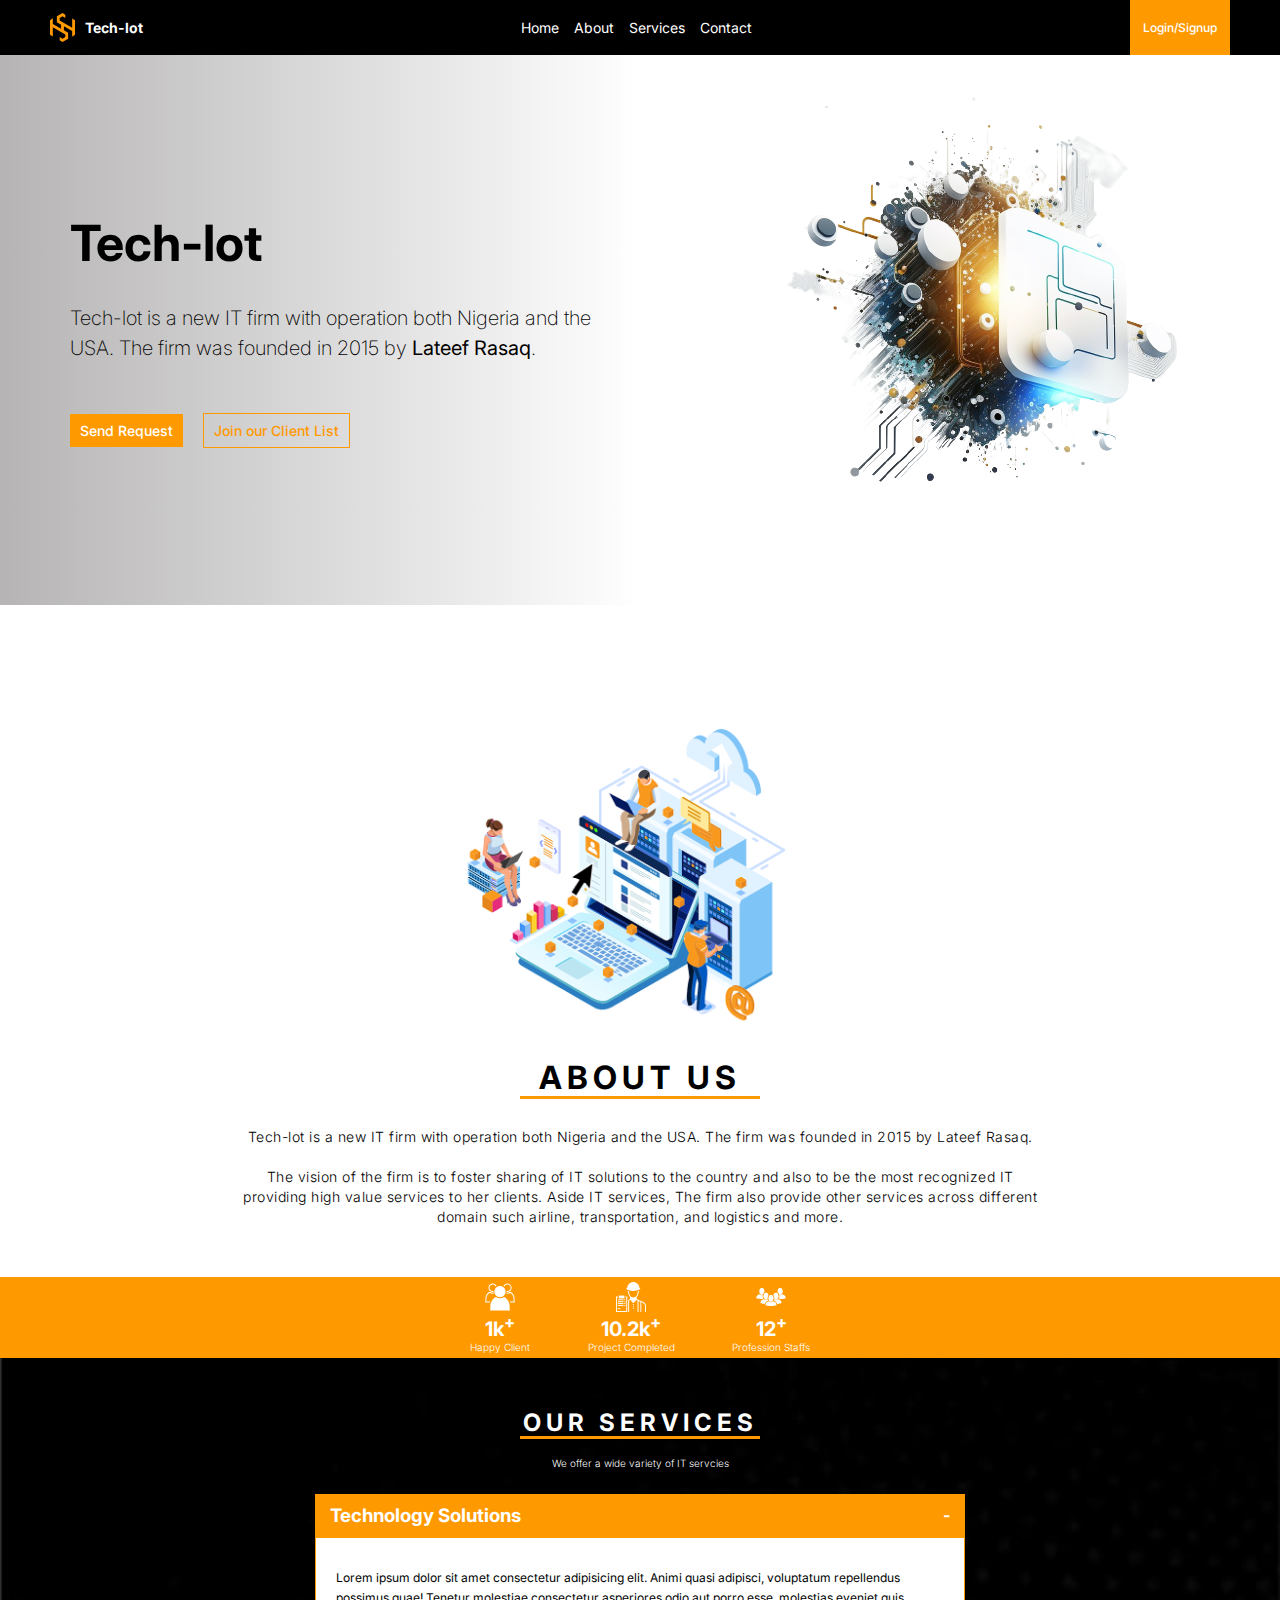
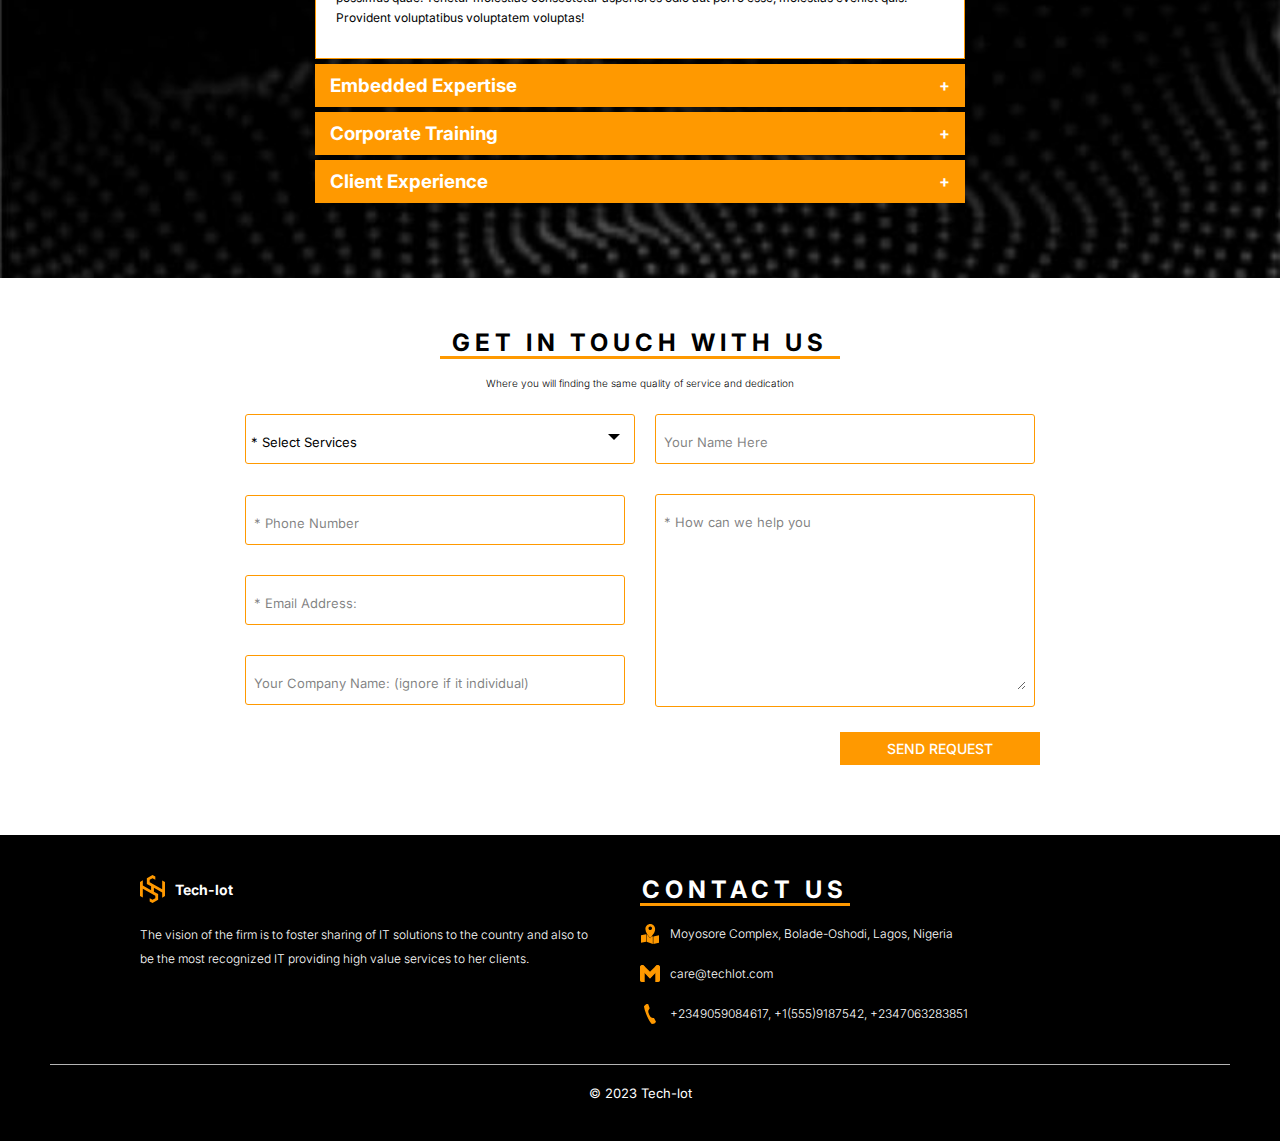
==== index.html @ 8b955a78 "completed the homepage" ====
<!DOCTYPE html>
<html lang="en">
  <head>
    <meta charset="UTF-8" />
    <link
      rel="icon"
      type="image/png"
      sizes="16x16"
      href="/images/favicon-16x16.png"
    />
    <meta http-equiv="X-UA-Compatible" content="IE=edge" />
    <meta name="viewport" content="width=device-width, initial-scale=1.0" />
    <title>Tech-lot</title>
    <link rel="stylesheet" href="/style/index.css" />

    <link rel="preconnect" href="https://fonts.googleapis.com" />

    <link rel="preconnect" href="https://fonts.gstatic.com" crossorigin />

    <link
      href="https://fonts.googleapis.com/css2?family=Inter:wght@100;200;300;400;500;600;700;800;900&display=swap"
      rel="stylesheet"
    />
  </head>
  <body>
    <header>
      <a href="#">
        <div class="logo">
          <img src="/images/plain-white-logo.svg" alt="logo" />
          <h3>Tech-lot</h3>
        </div>
      </a>

      <nav>
        <ul class="nav-link mb-tab-none">
          <a href="#">
            <li class="link active">Home</li>
          </a>
          <a href="#about">
            <li class="link">About</li>
          </a>
          <a href="#service">
            <li class="link">Services</li>
          </a>
          <a href="#contact">
            <li class="link">Contact</li>
          </a>
        </ul>
      </nav>

      <div class="top-btn">
        <button class="login">Login/Signup</button>
        <div class="mobile-menu-icon">
          <img class="icon-white" src="/images/menu-icon-1.svg" alt="icon" />
        </div>
      </div>

      <div class="mobile-menu">
        <ul class="nav-link-mobile">
          <a href="#">
            <li class="link-mobile active">Home</li>
          </a>
          <a href="#about">
            <li class="link-mobile">About</li>
          </a>
          <a href="#service">
            <li class="link-mobile">Services</li>
          </a>
          <a href="#contact">
            <li class="link-mobile">Contact</li>
          </a>
        </ul>
        <div class="buttons">
          <a><button>Login</button></a>
        </div>
      </div>
    </header>

    <div class="main">
      <img src="/images/IT-image.png" alt="logo" />
      <div class="actions">
        <h1>Tech-lot</h1>
        <p>
          Tech-lot is a new IT firm with operation both Nigeria and the USA. The
          firm was founded in 2015 by <b>Lateef Rasaq</b>.
        </p>

        <div class="action-btns">
          <a href="#contact">
            <button class="primary-button">Send Request</button>
          </a>
          <a href="/login">
            <button class="outline-button">Join our Client List</button>
          </a>
        </div>
      </div>
    </div>

    <div class="about" id="about">
      <img src="/images/IT-Solutions-HERO-HDR.png" alt="solutions" />
      <h1>About Us</h1>
      <p>
        Tech-lot is a new IT firm with operation both Nigeria and the USA. The
        firm was founded in 2015 by Lateef Rasaq.
        <br />
        <br />
        The vision of the firm is to foster sharing of IT solutions to the
        country and also to be the most recognized IT providing high value
        services to her clients. Aside IT services, The firm also provide other
        services across different domain such airline, transportation, and
        logistics and more.
      </p>
    </div>

    <div class="list-review">
      <div class="reviews">
        <div class="review">
          <img src="/images/staff.svg" alt="client icon" />
          <h1>1k<sup>+</sup></h1>
          <p>Happy Client</p>
        </div>
        <div class="review">
          <img src="/images/project.svg" alt="client icon" />
          <h1>10.2k<sup>+</sup></h1>
          <p>Project Completed</p>
        </div>
        <div class="review">
          <img src="/images/client.svg" alt="client icon" />
          <h1>12<sup>+</sup></h1>
          <p>Profession Staffs</p>
        </div>
      </div>
    </div>

    <div class="services">
      <h2>Our Services</h2>

      <p>We offer a wide variety of IT servcies</p>

      <div class="service">
        <ul class="service-list">
          <li class="show">
            <div class="service-heading">
              <h3>Technology Solutions</h3>
              <div class="show-service">
                <b class="show-icon">+</b><b class="hide-icon">-</b>
              </div>
            </div>
            <div class="service-details">
              Lorem ipsum dolor sit amet consectetur adipisicing elit. Animi
              quasi adipisci, voluptatum repellendus possimus quae! Tenetur
              molestiae consectetur asperiores odio aut porro esse, molestias
              eveniet quis. Provident voluptatibus voluptatem voluptas!
            </div>
          </li>
          <li>
            <div class="service-heading">
              <h3>Embedded Expertise</h3>
              <div class="show-service">
                <b class="show-icon">+</b><b class="hide-icon">-</b>
              </div>
            </div>
            <div class="service-details">
              Lorem ipsum dolor sit amet consectetur adipisicing elit. Animi
              quasi adipisci, voluptatum repellendus possimus quae! Tenetur
              molestiae consectetur asperiores odio aut porro esse, molestias
              eveniet quis. Provident voluptatibus voluptatem voluptas!
            </div>
          </li>
          <li>
            <div class="service-heading">
              <h3>Corporate Training</h3>
              <div class="show-service">
                <b class="show-icon">+</b><b class="hide-icon">-</b>
              </div>
            </div>
            <div class="service-details">
              Lorem ipsum dolor sit amet consectetur adipisicing elit. Animi
              quasi adipisci, voluptatum repellendus possimus quae! Tenetur
              molestiae consectetur asperiores odio aut porro esse, molestias
              eveniet quis. Provident voluptatibus voluptatem voluptas!
            </div>
          </li>
          <li>
            <div class="service-heading">
              <h3>Client Experience</h3>
              <div class="show-service">
                <b class="show-icon">+</b><b class="hide-icon">-</b>
              </div>
            </div>
            <div class="service-details">
              Lorem ipsum dolor sit amet consectetur adipisicing elit. Animi
              quasi adipisci, voluptatum repellendus possimus quae! Tenetur
              molestiae consectetur asperiores odio aut porro esse, molestias
              eveniet quis. Provident voluptatibus voluptatem voluptas!
            </div>
          </li>
        </ul>
      </div>
    </div>

    <div class="contact" id="contact">
      <h2>get in touch with us</h2>

      <p>Where you will finding the same quality of service and dedication</p>

      <form action="https://formspree.io/f/xoqzqlrl" method="post">
        <div class="custom-select">
          <select name="services">
            <option value="">* Select Services</option>
            <option value="Technology Soloutions">Technology Solutions</option>
            <option value="Embedded Expertise">Embedded Expertise</option>
            <option value="Corporate Training">Corporate Training</option>
            <option value="Client Experience">Client Experience</option>
            <option value="">ATM Service</option>
          </select>
        </div>

        <div class="float-container">
          <input
            type="text"
            name="name"
            required
            id="name"
            placeholder="Your Name Here"
          />
        </div>

        <div class="in-form">
          <div class="float-container">
            <input
              type="number"
              name="Phone Number"
              id="phone"
              required
              placeholder="* Phone Number"
            />
          </div>

          <div class="float-container">
            <input
              type="email"
              name="Email"
              id="email"
              placeholder="* Email Address:"
              required
            />
          </div>

          <div class="float-container">
            <input
              type="text"
              name="company"
              placeholder="Your Company Name: (ignore if it individual)"
              required
            />
          </div>
        </div>

        <div class="float-container">
          <textarea
            name="Message"
            placeholder="* How can we help you"
            cols="40"
            rows="11"
          ></textarea>
        </div>
        <div></div>

        <div class="submit">
          <button type="submit">SEND REQUEST</button>
        </div>
      </form>
    </div>

    <footer>
      <div class="company-foot">
        <div class="company-profile">
          <a href="#">
            <div class="logo">
              <img src="/images/plain-white-logo.svg" alt="logo" />
              <h3>Tech-lot</h3>
            </div>
          </a>

          <p>
            The vision of the firm is to foster sharing of IT solutions to the
            country and also to be the most recognized IT providing high value
            services to her clients.
          </p>
        </div>

        <div class="company-details">
          <h2>contact us</h2>
          <div class="add-container">
            <img src="/images/map-icon.svg" alt="map-icon" />
            <p>Moyosore Complex, Bolade-Oshodi, Lagos, Nigeria</p>
          </div>
          <div class="add-container">
            <img src="/images/gmail-icon.svg" alt="mail-icon" />
            <p>care@techlot.com</p>
          </div>
          <div class="add-container">
            <img src="/images/phone-icon.svg" alt="phone-icon" />
            <p>+2349059084617, +1(555)9187542, +2347063283851</p>
          </div>
        </div>
      </div>

      <div class="foot">© 2023 Tech-lot</div>
    </footer>

    <script src="/index.js"></script>
    <script src="/select-form.js"></script>
  </body>
</html>
---- style/index.css ----
* {
  margin: 0;
  padding: 0;
  box-sizing: border-box;
  font-family: "Inter";
}

html {
  scroll-behavior: smooth;
}

body {
  width: 100%;
  overflow-x: hidden;
}

a {
  text-decoration: none;
  color: inherit;
  cursor: pointer;
}

header img,
.logo img {
  width: 25px;
  padding: 0;
}

header {
  background-color: #000;
  color: white;
  z-index: 12922303223;
  position: sticky;
  align-items: center;
  justify-content: space-between;
  gap: 30px;
  top: 0;
  left: 0;
  right: 0;
  width: 100%;
  padding: 0 50px;
  display: flex;
}

.logo {
  display: flex;
  align-items: center;
  gap: 10px;
}

.logo h3 {
  font-size: 14px;
}

.top-btn,
.nav-link {
  gap: 15px;
  display: flex;
  align-items: center;
  justify-content: center;
}

.nav-link {
  list-style-type: none;
}

.link {
  font-size: 14px;
  transition: color 1s;
}

.link:hover {
  color: rgb(255, 153, 0);
}

.mobile-menu-icon {
  display: none;
}

.mobile-menu-icon,
.top-btn button {
  padding: 20px 13px;
  font-size: 12px;
  cursor: pointer;
  font-weight: 500;
  color: #fff;
  border: none;
  cursor: pointer;
  background-color: rgb(255, 153, 0);
}

.mobile-menu {
  position: absolute;
  display: none;
  top: 68px;
  transform: translateX(100%);
  overflow: hidden;
  height: calc(100vh - 68px);
  right: 0;
  background-color: rgba(0, 0, 0);
  padding: 15px 0;
  transition: transform 2s;
}

.mobile-menu.active {
  transform: translateX(0);
}

.mobile-menu.hidd {
  display: block;
}

.link-mobile:not(:last-child) {
  border-bottom: 2px solid rgba(255, 255, 255, 0.644);
}

.link-mobile {
  list-style-type: none;
  padding: 8px 15px;
  width: 200px;
  color: #fff;
  cursor: pointer;
  font-weight: 300;
  margin-bottom: 3px;
  transition: background-color 1s;
}

.link-mobile:hover {
  background-color: rgba(255, 255, 255, 0.493);
}

.mobile-menu button {
  margin-top: 150px;
}

button {
  background-color: rgb(255, 153, 0);
  border: none;
  padding: 8px 10px;
  width: 100%;
  color: #fff;
  font-size: 14px;
  cursor: pointer;
  font-weight: 500;
}

@media (max-width: 750px) {
  header {
    padding: 0 20px;
  }

  nav,
  .top-btn > button.login {
    display: none;
  }

  .mobile-menu-icon {
    display: block;
  }
}

/* ends pf header */

.main {
  background-image: linear-gradient(
    90deg,
    rgb(182, 180, 180),
    rgb(255, 255, 255),
    rgb(255, 255, 255)
  );
  padding: 0 50px 50px;
  display: flex;
  flex-direction: row-reverse;
  align-items: center;
  justify-content: space-between;
}

.actions {
  padding-top: 50px;
  padding-left: 20px;
  max-width: 550px;
  width: 100%;
}

.main img {
  width: 500px;
}

.actions h1 {
  font-size: 50px;
  padding-bottom: 30px;
}

.actions p {
  font-weight: 200;
  line-height: 30px;
  font-size: 20px;
  padding-bottom: 50px;
}

.main button {
  width: auto;
}

.action-btns {
  width: 100%;
  display: flex;
  align-items: center;
  gap: 20px;
}

.outline-button {
  background-color: transparent;
  border: 1px solid rgb(255, 153, 0);
  color: rgb(255, 153, 0);
}

.outline-button:hover {
  background-color: rgb(255, 153, 0);
  color: #fff;
}

@media (max-width: 900px) {
  .main img {
    max-width: 450px;
    width: 100%;
  }
}

@media (max-width: 700px) {
  .main {
    flex-direction: column;
    padding: 0 20px 30px;
  }

  .actions {
    padding-top: 50px;
    max-width: 550px;
    width: 100%;
  }
}

/* about section */
.about {
  display: flex;
  align-items: center;
  justify-content: center;
  flex-direction: column;
  text-align: center;
  padding: 120px 50px 50px;
}

.about img {
  max-width: 400px;
  width: 100%;
  padding-bottom: 30px;
}

.about h1,
.services h2,
.contact h2,
.company-details h2 {
  letter-spacing: 5px;
  text-transform: uppercase;
  position: relative;
  text-align: center;
  width: 240px;
  margin: 0 auto;
}

.about h1::after,
.services h2::after,
.contact h2::after,
.company-details h2::after {
  width: 100%;
  height: 3px;
  background-color: rgb(255, 153, 0);
  content: "";
  position: absolute;
  left: 0;
  bottom: -2px;
}

.about p {
  max-width: 800px;
  width: 100%;
  font-size: 14px;
  font-weight: 300;
  line-height: 20px;
  padding-top: 30px;
  letter-spacing: 0.5px;
}

.list-review {
  background-color: rgb(255, 153, 0);
  display: grid;
  place-items: center;
}

.reviews {
  padding: 5px 20px;
  display: flex;
  max-width: 380px;
  width: 100%;
  align-items: center;
  justify-content: space-between;
}

.review {
  max-width: 300px;
  display: flex;
  align-items: center;
  justify-content: center;
  flex-direction: column;
  color: #fff;
}

.review img {
  width: 30px;
  height: 30px;
  object-fit: contain;
  object-position: center;
}

.review h1 {
  font-size: 20px;
}

.review p,
.services p,
.contact p {
  font-weight: 300;
  font-size: 10px;
  text-align: center;
}

/* services */

.services,
.contact {
  width: 100%;
  content: "";
  background-image: url("/images/wave.jpg");
  background-size: cover;
  background-repeat: no-repeat;
  background-position: center;
  color: #fff;
  padding: 50px 20px;
}

.service {
  padding: 25px 0;
  display: grid;
  place-items: center;
}

.service-list {
  list-style-type: none;
  display: flex;
  flex-direction: column;
  max-width: 650px;
  width: 100%;
}

.service-list li:not(:last-child) {
  margin-bottom: 5px;
}

.service-heading {
  padding: 10px 15px;
  background-color: rgb(255, 153, 0);
  color: #ffffff;
  display: flex;
  width: 100%;
  align-items: center;
  cursor: pointer;
  justify-content: space-between;
}

.services p,
.contact p {
  margin-top: 20px;
}

.service-details {
  background-color: #ffffff;
  color: #000000;
  display: none;
  padding: 30px 20px;
  font-size: 12px;
  text-align: left;
  line-height: 20px;
  border: 1px solid rgb(255, 153, 0);
}

.hide-icon {
  display: none;
}

.show .hide-icon,
.show .service-details {
  display: block;
}

.show .show-icon {
  display: none;
}

/* contact */

.contact {
  background-image: none;
  color: #000000;
}

.contact h2 {
  max-width: 400px;
  width: 100%;
}

.contact form {
  max-width: 800px;
  width: 100%;
  margin: 20px auto;
  display: grid;
  color: #000;
  align-items: center;
  gap: 20px;
  grid-template-columns: 1fr 1fr;
}

select {
  border: none;
  background: #000;
  padding: 19px 0 13px;
  font-size: 13px;
  border-radius: 3px;
}

input {
  color: #000;
}

.float-container {
  padding: 0 8px;
  font-size: 13px;
  margin: 5px;
  border-radius: 3px;
  position: relative;
  border: 1px solid rgb(255, 153, 0);
}

.float-container input,
.float-container textarea,
.select-items div,
.select-selected {
  border: none;
  font-size: 13px;
  margin: 19px 0 13px;
  width: 100%;
  font-family: inherit;
  outline: 0;
  background: none;
  color: #000;
}

.in-form {
  display: flex;
  flex-direction: column;
  gap: 20px;
}

.float-container input::placeholder,
.float-container textarea::placeholder,
select::placeholder {
  color: rgb(0, 0, 0, 0.5);
}

.float-container.active label {
  transform: translate(0, 4px) scale(0.75);
}

/* floating label in input end */

/* select */

.custom-select {
  position: relative;
}

.custom-select select {
  display: none; /*hide original SELECT element: */
}

.select-selected {
  background-image: rgb(255, 153, 0);
}

/* Style the arrow inside the select element: */
.select-selected:after {
  position: absolute;
  content: "";
  top: 25px;
  right: 10px;
  width: 0;
  height: 0;
  border: 6px solid transparent;
  border-color: #000 transparent transparent transparent;
}

/* Point the arrow upwards when the select box is open (active): */
.select-selected.select-arrow-active:after {
  border-color: transparent transparent rgb(255, 153, 0) transparent;
  top: 18px;
}

/* style the items (options), including the selected item: */
.select-items div,
.select-selected {
  color: #000;
  padding: 19px 5px 13px;
  margin: 5px;
  border-radius: 3px;
  border: 1px solid transparent;
  border-color: rgb(255, 153, 0);
  cursor: pointer;
}

/* Style items (options): */
.select-items {
  position: absolute;
  background-color: rgb(255, 153, 0);
  top: 100%;
  left: 0;
  right: 0;
  z-index: 99;
}

/* Hide the items when the select box is closed: */
.select-hide {
  display: none;
}

.select-items div:hover,
.same-as-selected {
  background-color: rgba(0, 0, 0, 0.1);
}

.submit {
  display: flex;
  justify-content: end;
}

.submit button {
  width: 200px;
}

@media (max-width: 650px) {
  .contact form {
    grid-template-columns: 1fr;
  }

  .submit button {
    width: 100%;
  }
}

/* footer */
footer {
  background-color: #000;
  color: #fff;
  padding: 40px 50px;
  display: flex;
  align-items: center;
  justify-content: center;
  flex-direction: column;
  gap: 40px;
}

.company-foot {
  display: flex;
  align-items: flex-start;
  justify-content: center;
  flex-wrap: wrap;
  width: 100%;
  gap: 50px;
}

.company-profile {
  max-width: 450px;
  width: 100%;
}

.company-profile p {
  font-size: 12px;
  font-weight: 300;
  line-height: 24px;
  padding: 20px 0;
}

.company-details {
  max-width: 500px;
  width: 100%;
  display: flex;
  gap: 20px;
  align-items: flex-start;
  flex-direction: column;
}

.company-details h2 {
  margin: 0;
  width: 210px;
}

.add-container {
  width: 100%;
  display: flex;
  align-items: center;
  justify-content: flex-start;
  gap: 5px;
}

.add-container img {
  width: 20px;
  height: 20px;
  object-position: center;
  object-fit: contain;
}

.add-container p {
  padding: 0 5px;
  font-size: 12px;
  font-weight: 300;
}

.foot {
  padding: 20px 0 0;
  width: 100%;
  text-align: center;
  border-top: 1px solid rgb(180, 180, 180);
  font-size: small;
}
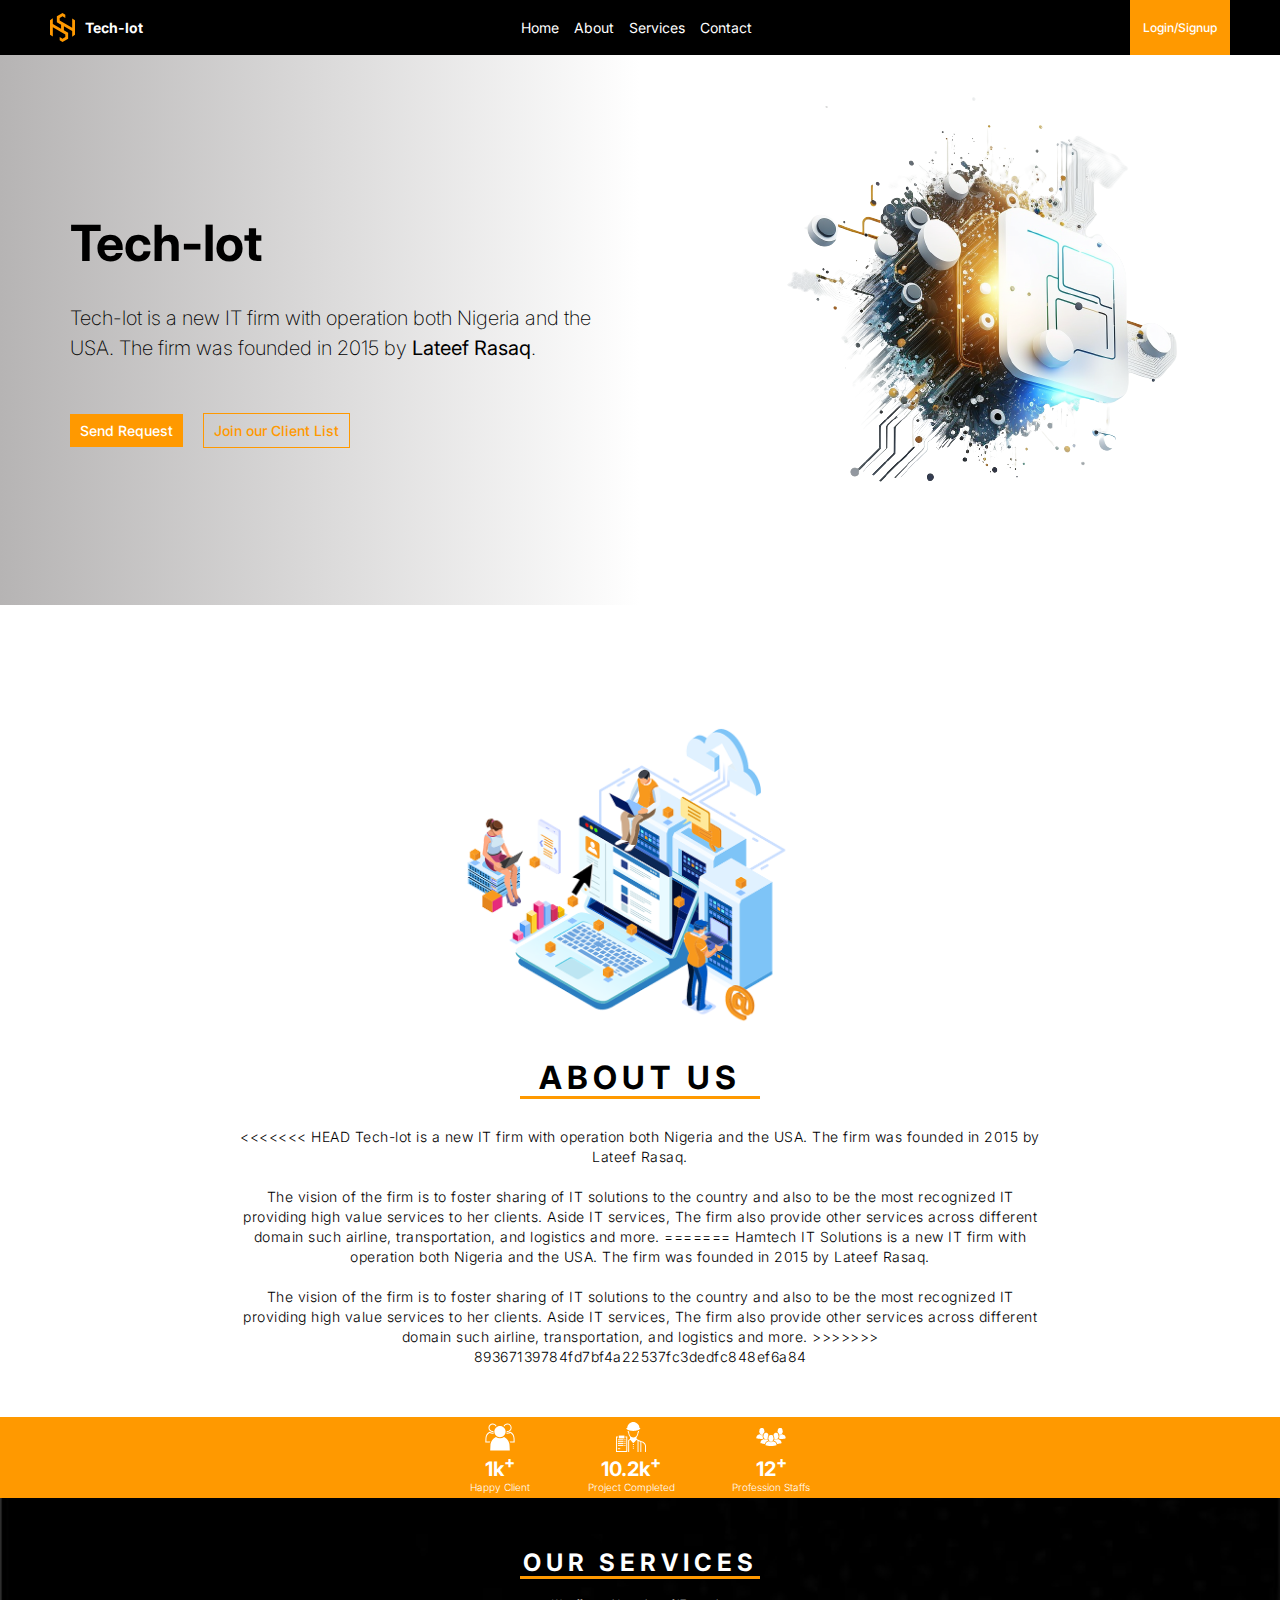
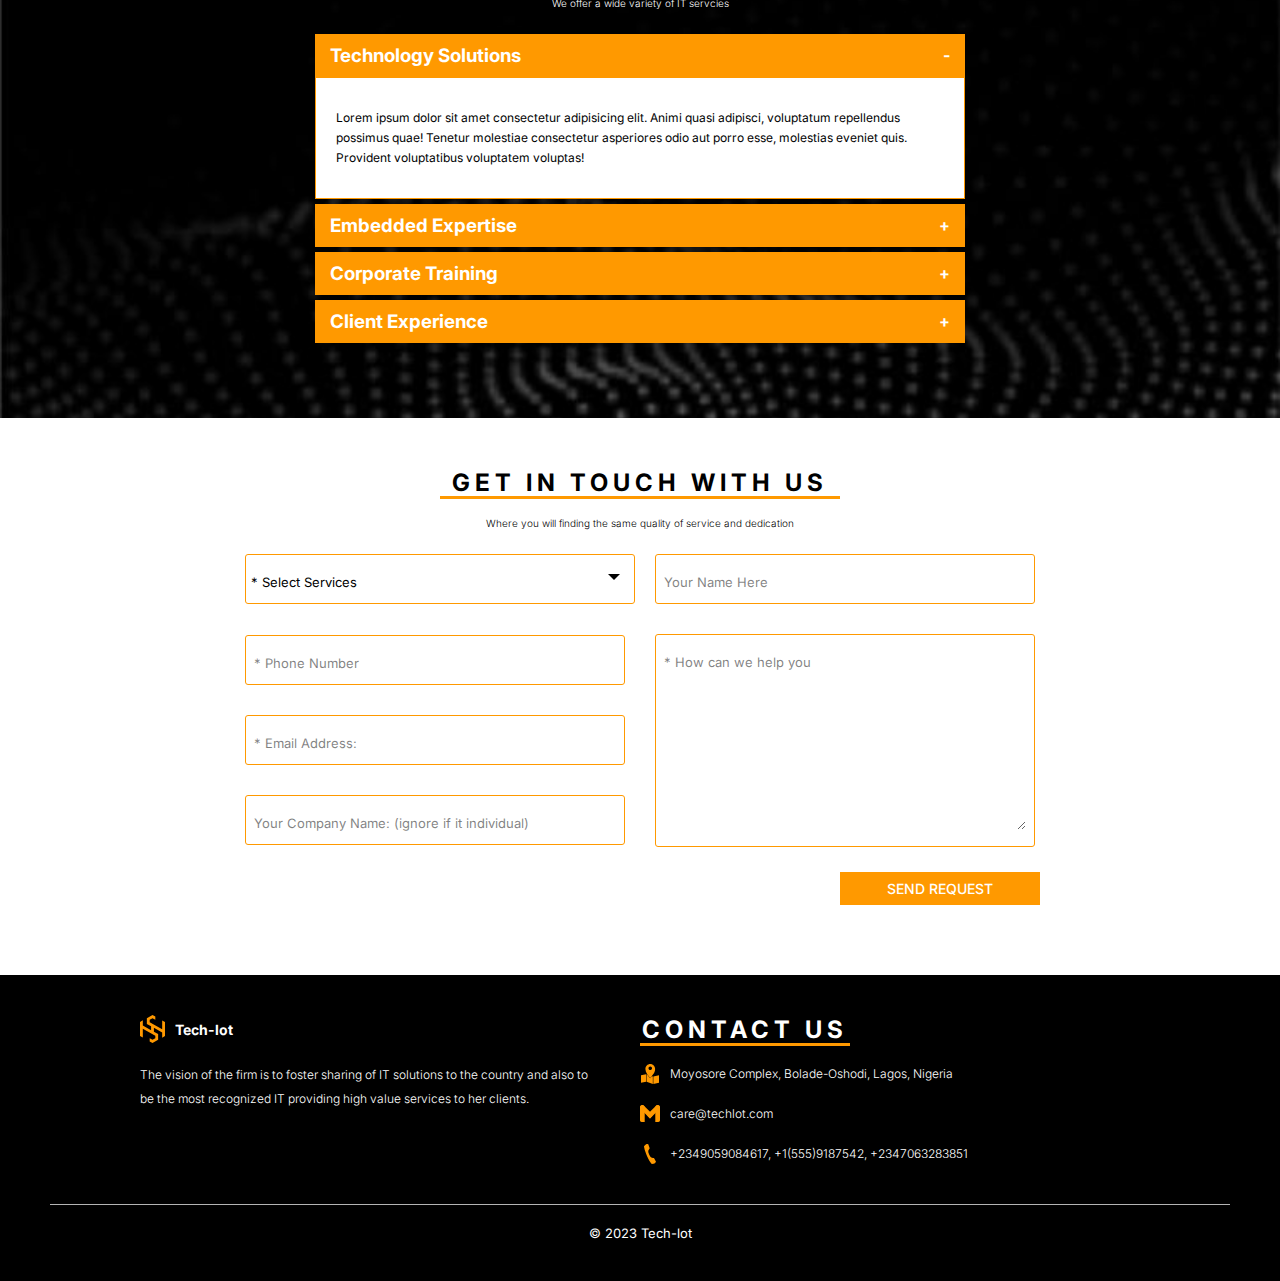
==== commit 4f7fd528: "completed the homepage" ====
--- a/index.html
+++ b/index.html
@@ -100,6 +100,7 @@
       <img src="/images/IT-Solutions-HERO-HDR.png" alt="solutions" />
       <h1>About Us</h1>
       <p>
+<<<<<<< HEAD
         Tech-lot is a new IT firm with operation both Nigeria and the USA. The
         firm was founded in 2015 by Lateef Rasaq.
         <br />
@@ -109,6 +110,15 @@
         services to her clients. Aside IT services, The firm also provide other
         services across different domain such airline, transportation, and
         logistics and more.
+=======
+        Hamtech IT Solutions is a new IT firm with operation both Nigeria and
+        the USA. The firm was founded in 2015 by Lateef Rasaq.
+	<br/> <br /> The vision of the
+        firm is to foster sharing of IT solutions to the country and also to be
+        the most recognized IT providing high value services to her clients.
+        Aside IT services, The firm also provide other services across different
+        domain such airline, transportation, and logistics and more.
+>>>>>>> 89367139784fd7bf4a22537fc3dedfc848ef6a84
       </p>
     </div>
 
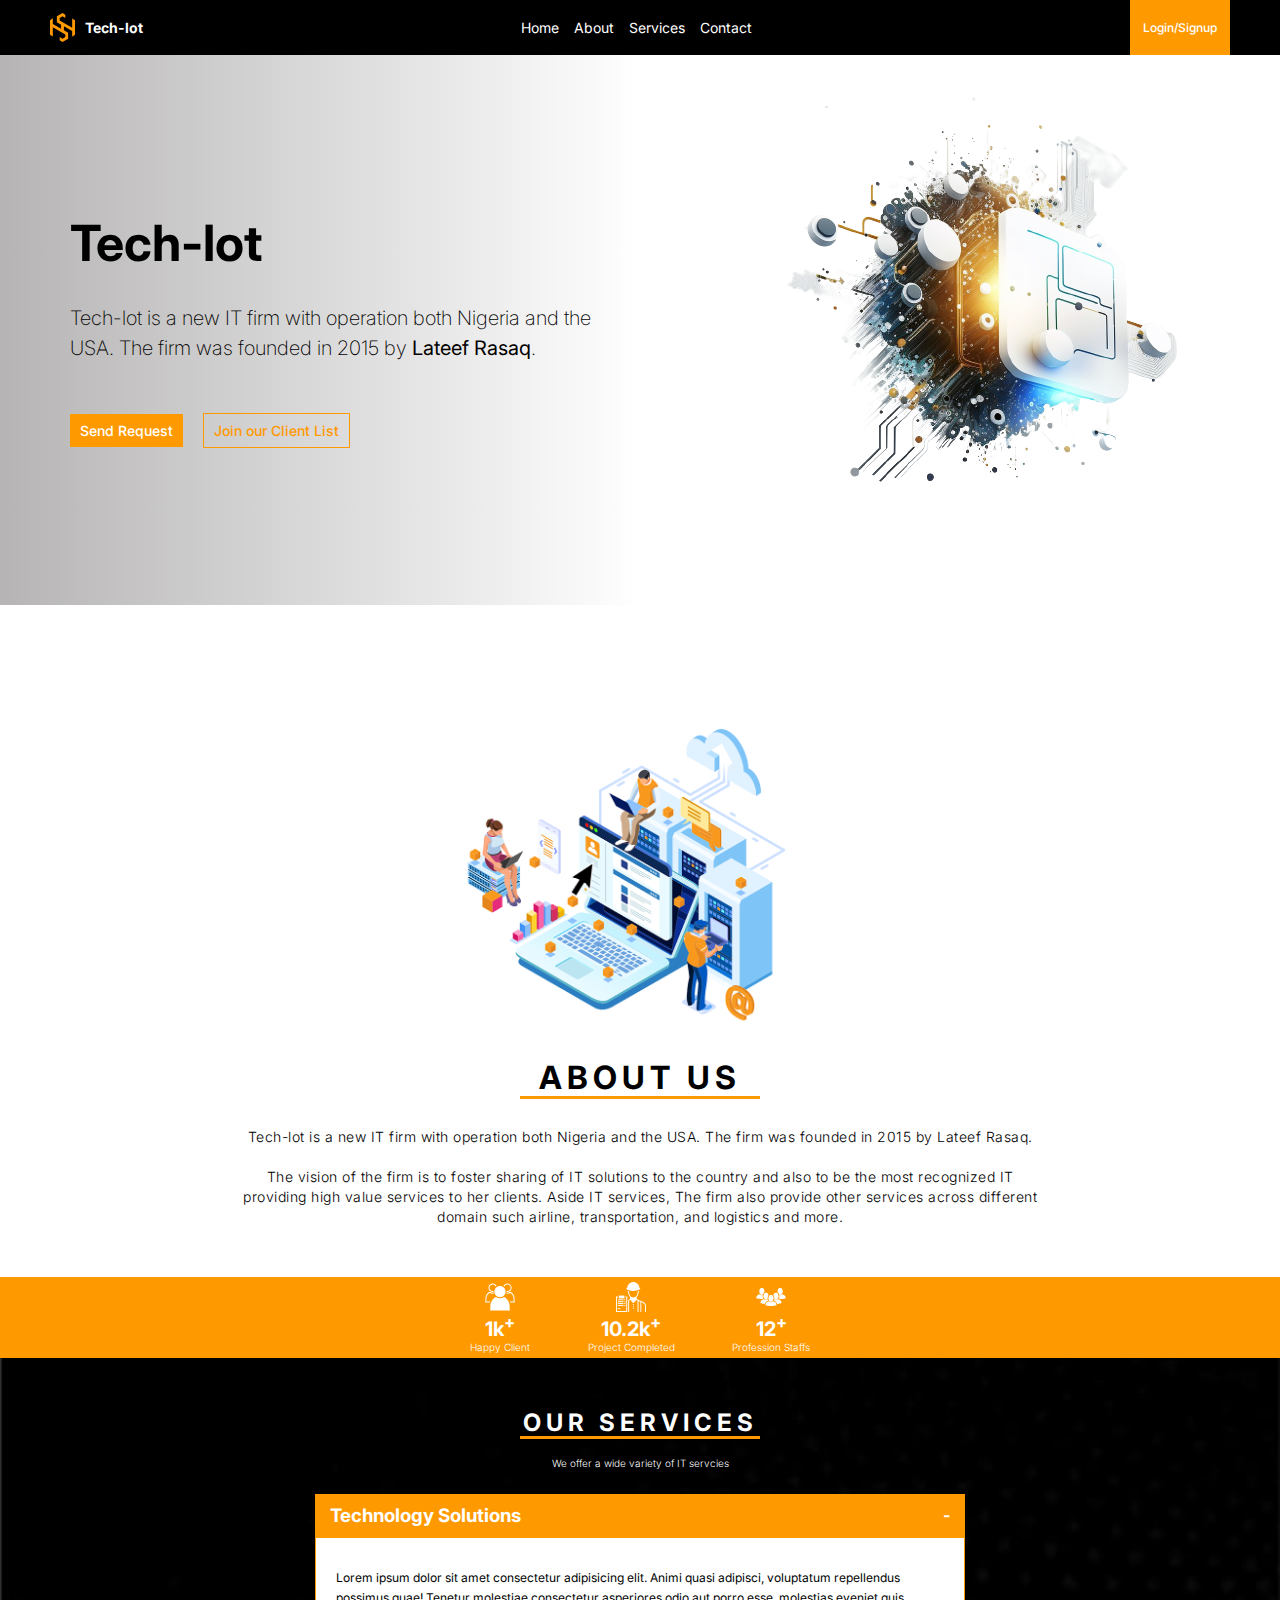
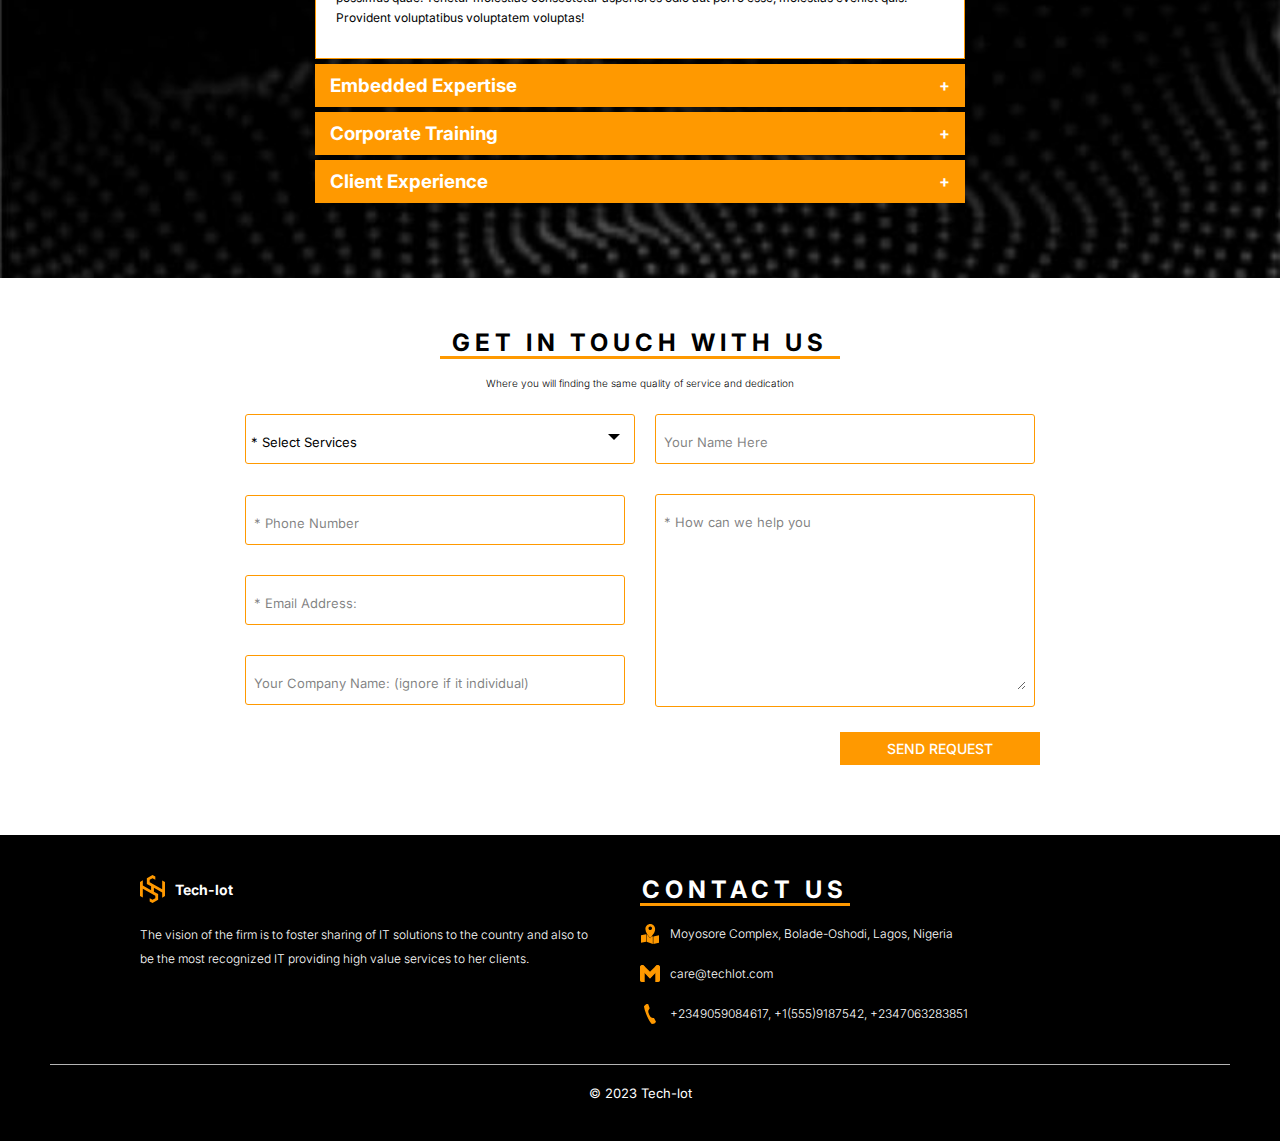
==== commit 9f66c60b: "fix conflict on home page/about section" ====
--- a/index.html
+++ b/index.html
@@ -100,7 +100,6 @@
       <img src="/images/IT-Solutions-HERO-HDR.png" alt="solutions" />
       <h1>About Us</h1>
       <p>
-<<<<<<< HEAD
         Tech-lot is a new IT firm with operation both Nigeria and the USA. The
         firm was founded in 2015 by Lateef Rasaq.
         <br />
@@ -110,15 +109,6 @@
         services to her clients. Aside IT services, The firm also provide other
         services across different domain such airline, transportation, and
         logistics and more.
-=======
-        Hamtech IT Solutions is a new IT firm with operation both Nigeria and
-        the USA. The firm was founded in 2015 by Lateef Rasaq.
-	<br/> <br /> The vision of the
-        firm is to foster sharing of IT solutions to the country and also to be
-        the most recognized IT providing high value services to her clients.
-        Aside IT services, The firm also provide other services across different
-        domain such airline, transportation, and logistics and more.
->>>>>>> 89367139784fd7bf4a22537fc3dedfc848ef6a84
       </p>
     </div>
 
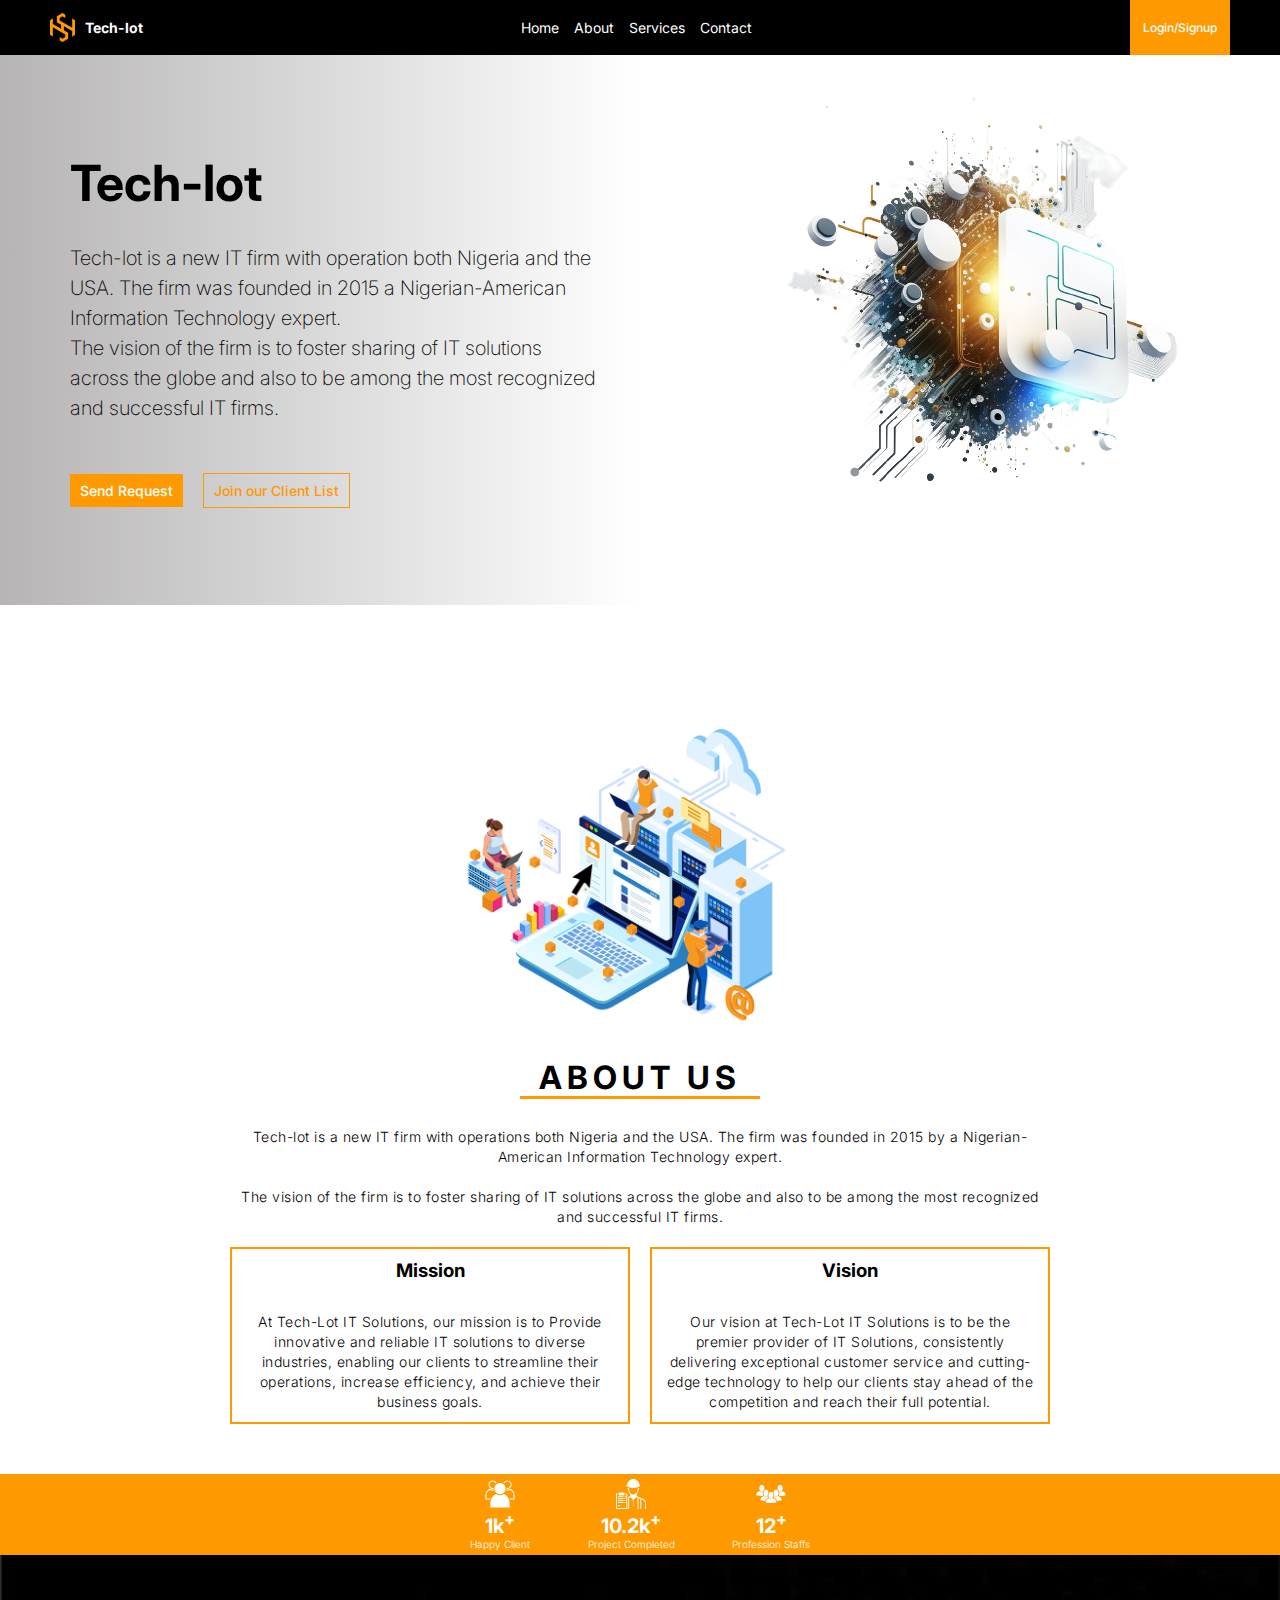
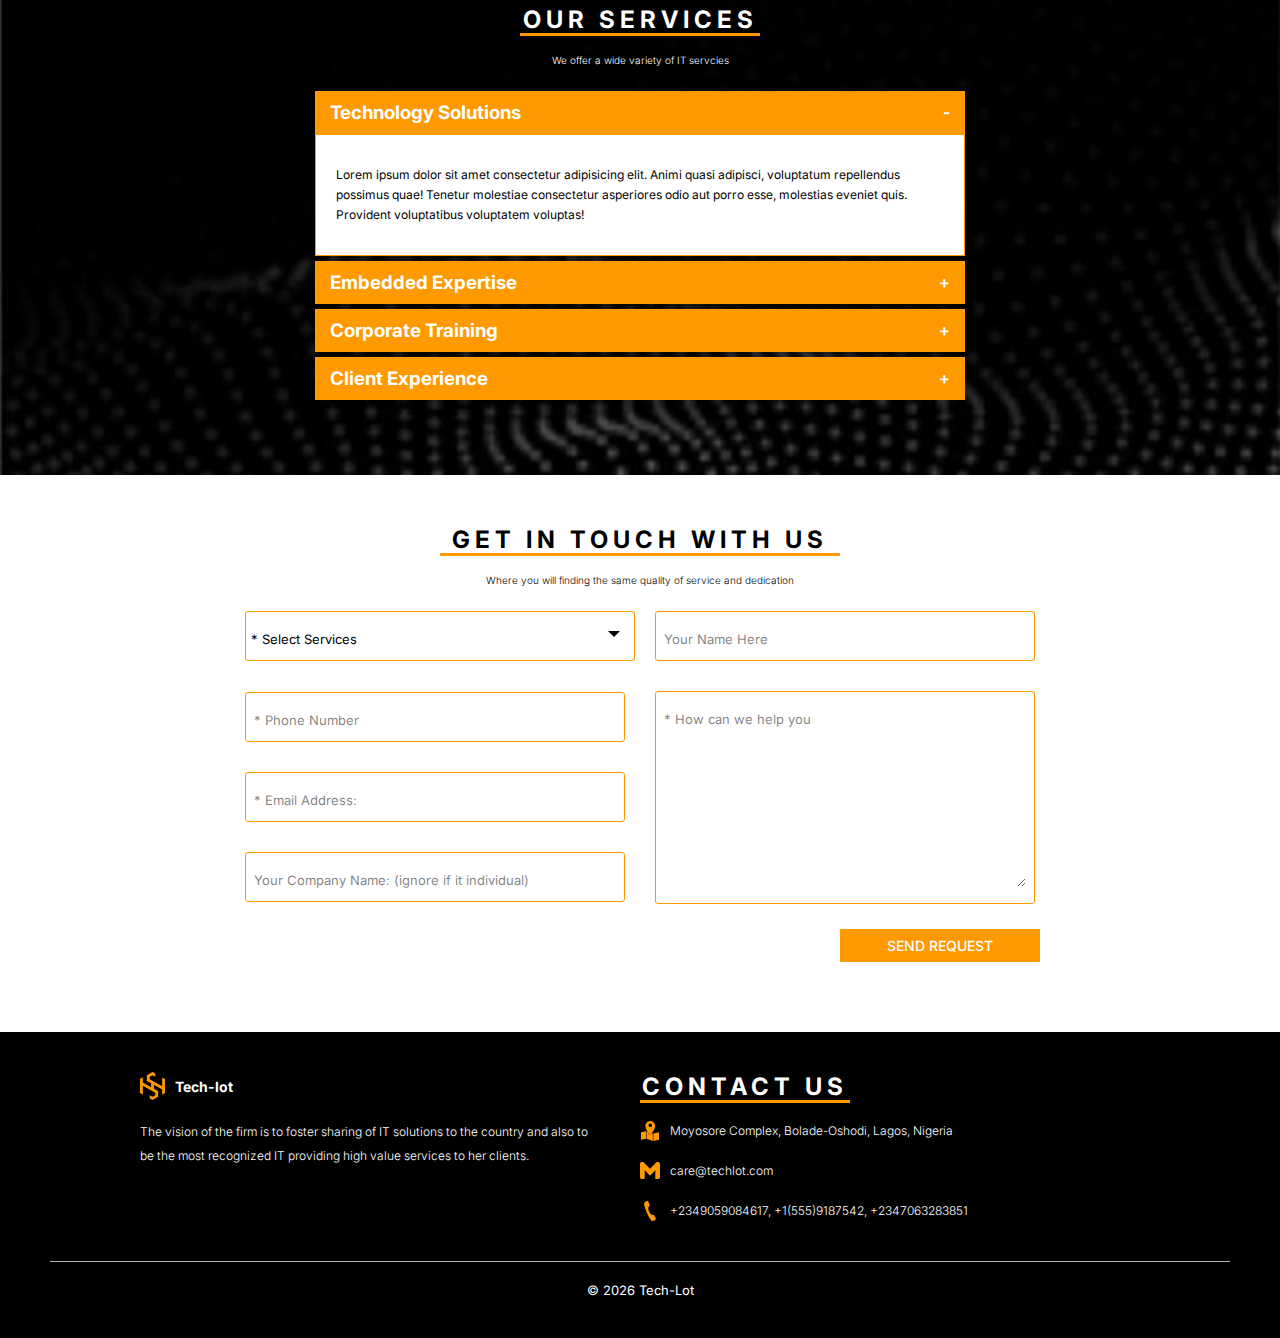
==== commit 96287740: "modified home page" ====
--- a/index.html
+++ b/index.html
@@ -82,7 +82,12 @@
         <h1>Tech-lot</h1>
         <p>
           Tech-lot is a new IT firm with operation both Nigeria and the USA. The
-          firm was founded in 2015 by <b>Lateef Rasaq</b>.
+          firm was founded in 2015 a Nigerian-American Information Technology
+          expert.
+          <br />
+          The vision of the firm is to foster sharing of IT solutions across the
+          globe and also to be among the most recognized and successful IT
+          firms.
         </p>
 
         <div class="action-btns">
@@ -100,16 +105,39 @@
       <img src="/images/IT-Solutions-HERO-HDR.png" alt="solutions" />
       <h1>About Us</h1>
       <p>
-        Tech-lot is a new IT firm with operation both Nigeria and the USA. The
-        firm was founded in 2015 by Lateef Rasaq.
+        Tech-lot is a new IT firm with operations both Nigeria and the USA. The
+        firm was founded in 2015 by a Nigerian-American Information Technology
+        expert.
         <br />
         <br />
-        The vision of the firm is to foster sharing of IT solutions to the
-        country and also to be the most recognized IT providing high value
-        services to her clients. Aside IT services, The firm also provide other
-        services across different domain such airline, transportation, and
-        logistics and more.
+        The vision of the firm is to foster sharing of IT solutions across the
+        globe and also to be among the most recognized and successful IT firms.
       </p>
+      <!-- the most recognized IT providing high value services to her clients.
+      Aside IT services, The firm also provide other services across different
+      domain such airline, transportation, and logistics and more. -->
+
+      <div class="flex-box-wrap">
+        <div class="mission">
+          <h3>Mission</h3>
+          <p>
+            At Tech-Lot IT Solutions, our mission is to Provide innovative and
+            reliable IT solutions to diverse industries, enabling our clients to
+            streamline their operations, increase efficiency, and achieve their
+            business goals.
+          </p>
+        </div>
+
+        <div class="vision">
+          <h3>Vision</h3>
+          <p>
+            Our vision at Tech-Lot IT Solutions is to be the premier provider of
+            IT Solutions, consistently delivering exceptional customer service
+            and cutting-edge technology to help our clients stay ahead of the
+            competition and reach their full potential.
+          </p>
+        </div>
+      </div>
     </div>
 
     <div class="list-review">
@@ -132,7 +160,7 @@
       </div>
     </div>
 
-    <div class="services">
+    <div class="services" id="service">
       <h2>Our Services</h2>
 
       <p>We offer a wide variety of IT servcies</p>
@@ -252,7 +280,6 @@
               type="text"
               name="company"
               placeholder="Your Company Name: (ignore if it individual)"
-              required
             />
           </div>
         </div>
@@ -307,7 +334,7 @@
         </div>
       </div>
 
-      <div class="foot">© 2023 Tech-lot</div>
+      <div class="foot">© 2022 Tech-lot</div>
     </footer>
 
     <script src="/index.js"></script>
--- a/style/index.css
+++ b/style/index.css
@@ -297,6 +297,24 @@
   place-items: center;
 }
 
+.flex-box-wrap {
+  display: flex;
+  gap: 20px;
+  align-items: center;
+  justify-content: center;
+  width: 100%;
+  padding-top: 20px;
+  flex-wrap: wrap;
+}
+
+.mission,
+.vision {
+  width: 400px;
+  padding: 10px 10px;
+  border: 2px solid rgb(255, 153, 0);
+  /* box-shadow: 5px 5px 30px 1px Black; */
+}
+
 .reviews {
   padding: 5px 20px;
   display: flex;
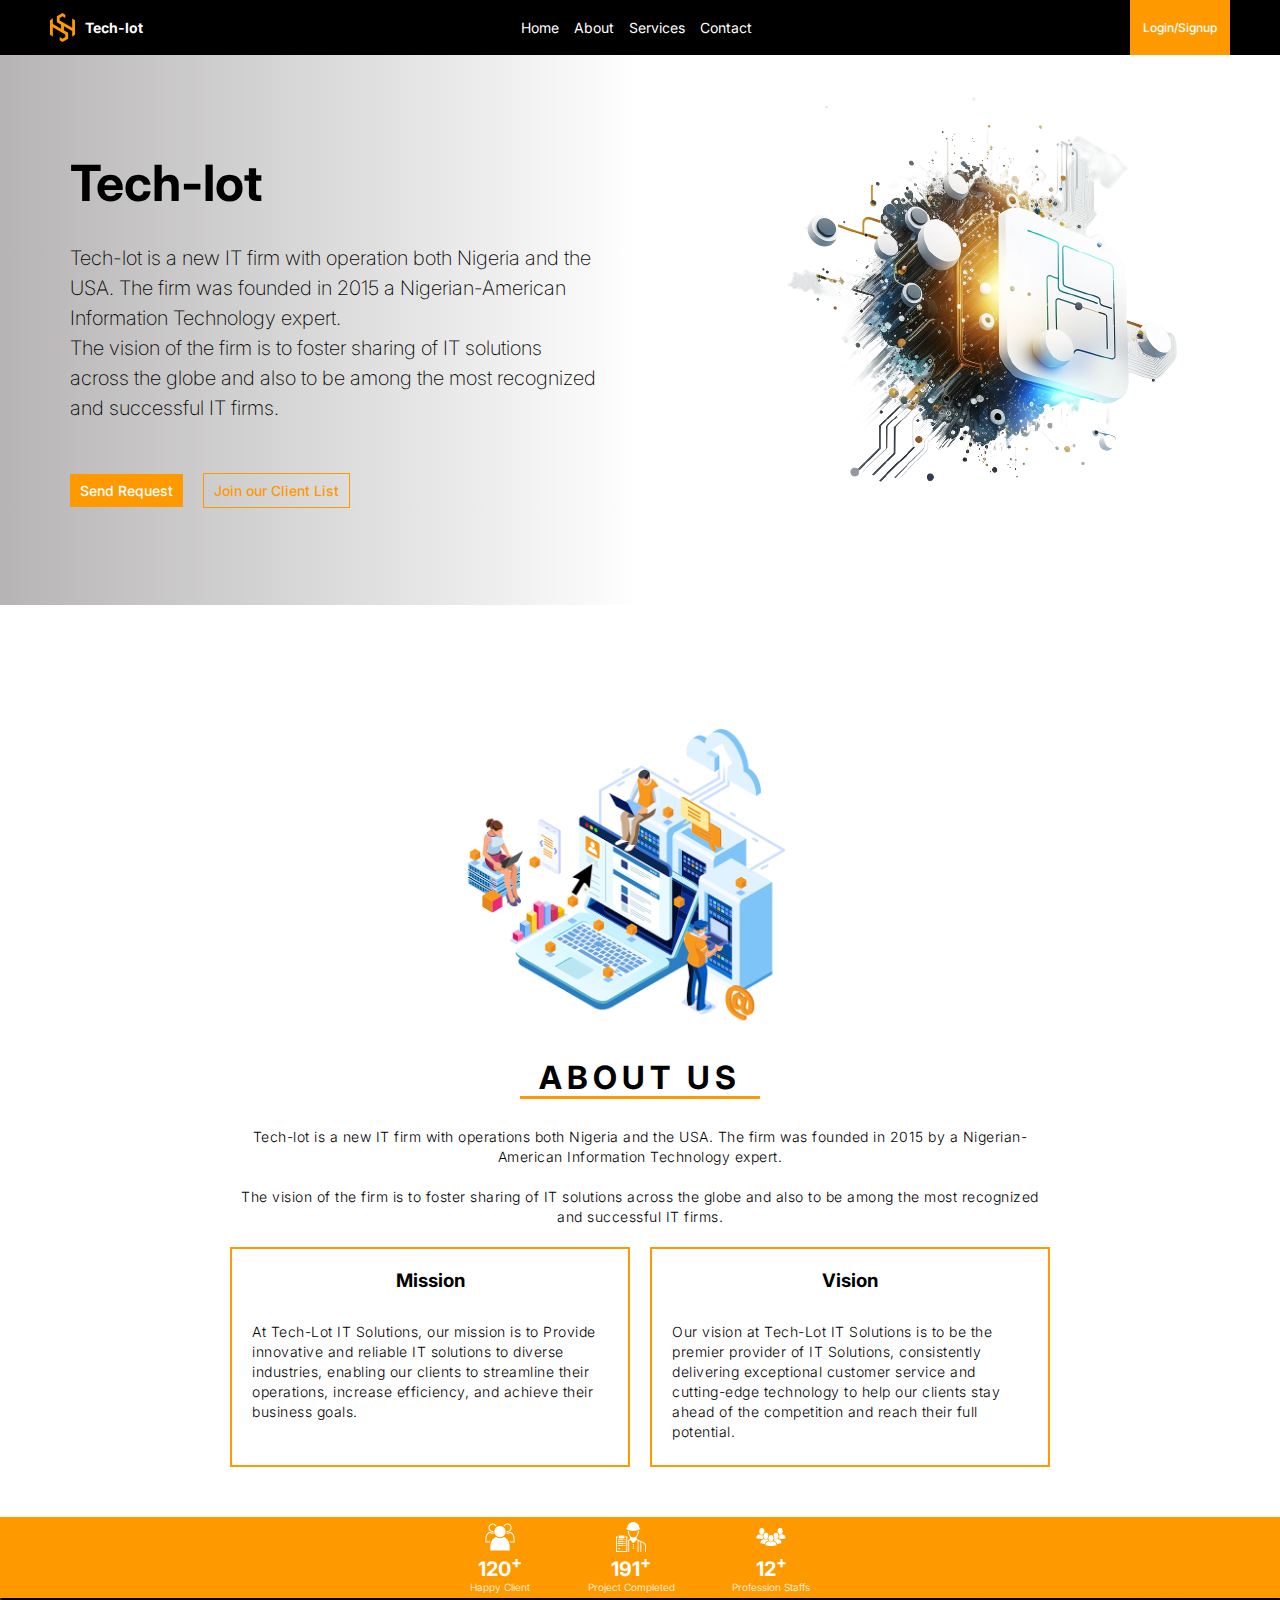
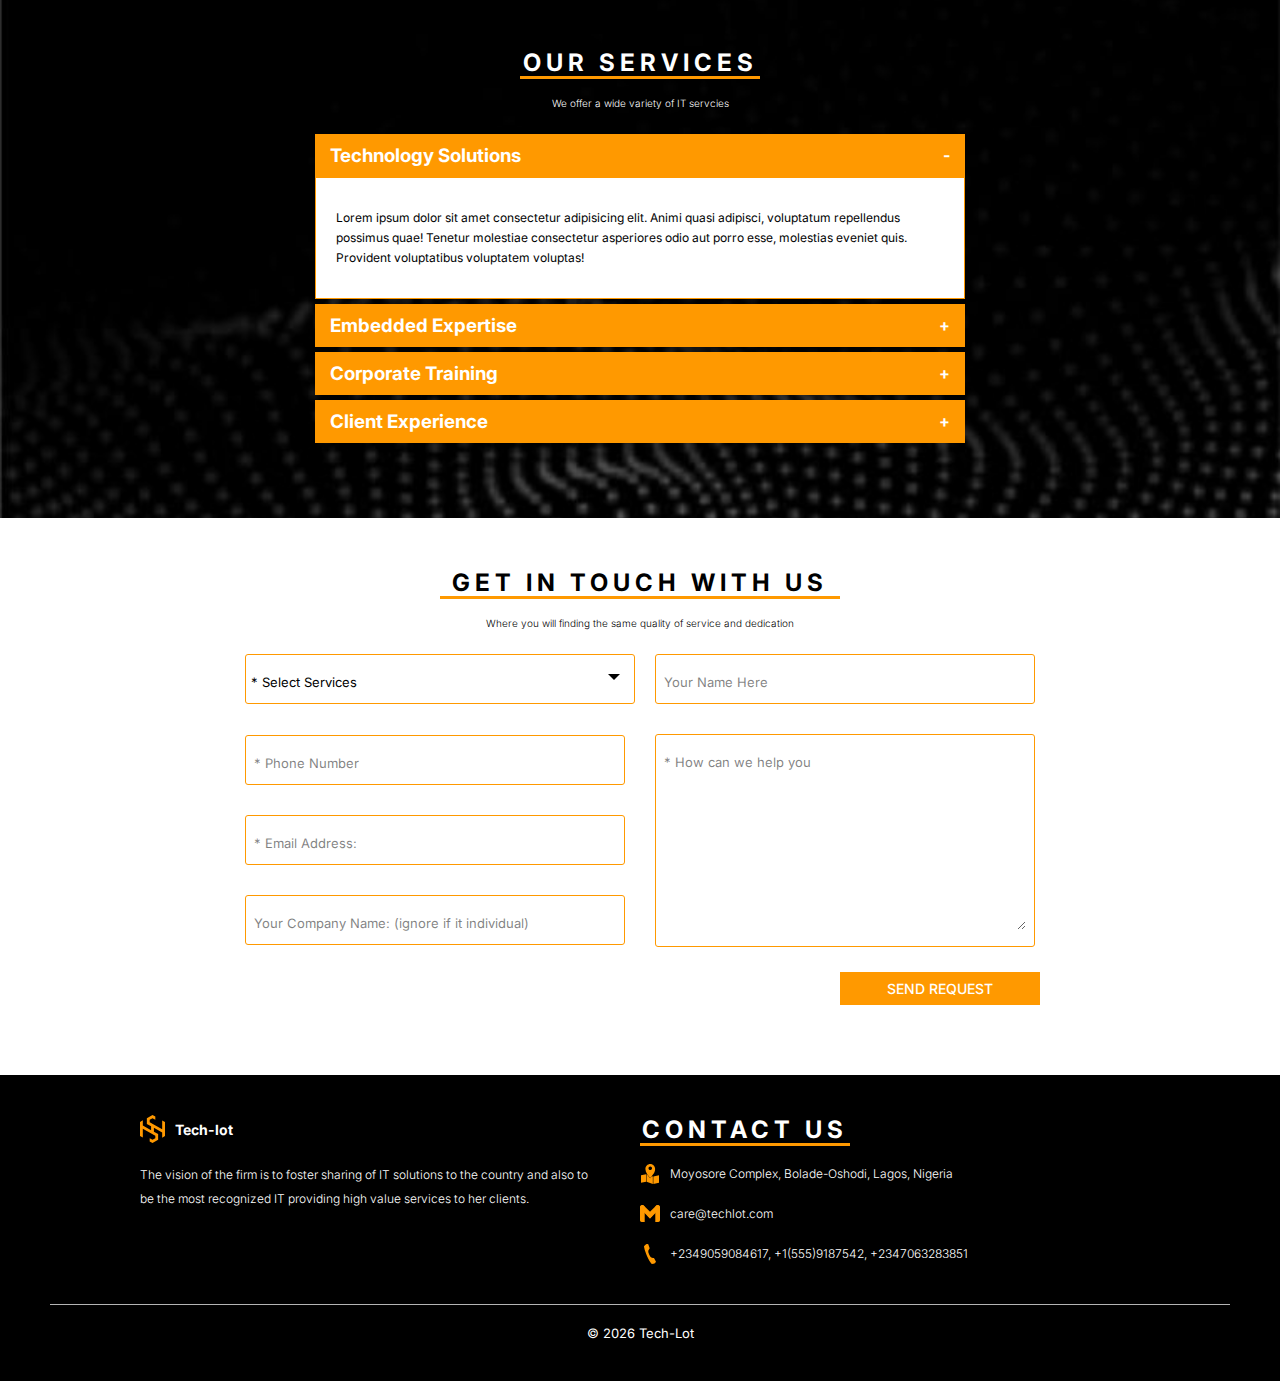
==== commit f3869b9f: "worked on countdown for review" ====
--- a/index.html
+++ b/index.html
@@ -144,17 +144,17 @@
       <div class="reviews">
         <div class="review">
           <img src="/images/staff.svg" alt="client icon" />
-          <h1>1k<sup>+</sup></h1>
+          <h1><span class="clients">1</span><sup>+</sup></h1>
           <p>Happy Client</p>
         </div>
         <div class="review">
           <img src="/images/project.svg" alt="client icon" />
-          <h1>10.2k<sup>+</sup></h1>
+          <h1><span class="projects">1</span><sup>+</sup></h1>
           <p>Project Completed</p>
         </div>
         <div class="review">
           <img src="/images/client.svg" alt="client icon" />
-          <h1>12<sup>+</sup></h1>
+          <h1><span class="staffs">1</span><sup>+</sup></h1>
           <p>Profession Staffs</p>
         </div>
       </div>
--- a/style/index.css
+++ b/style/index.css
@@ -300,7 +300,7 @@
 .flex-box-wrap {
   display: flex;
   gap: 20px;
-  align-items: center;
+  align-items: flex-start;
   justify-content: center;
   width: 100%;
   padding-top: 20px;
@@ -309,10 +309,17 @@
 
 .mission,
 .vision {
+  min-height: 220px;
+  height: 100%;
   width: 400px;
-  padding: 10px 10px;
+  padding: 20px;
   border: 2px solid rgb(255, 153, 0);
   /* box-shadow: 5px 5px 30px 1px Black; */
+}
+
+.mission p,
+.vision p {
+  text-align: left;
 }
 
 .reviews {
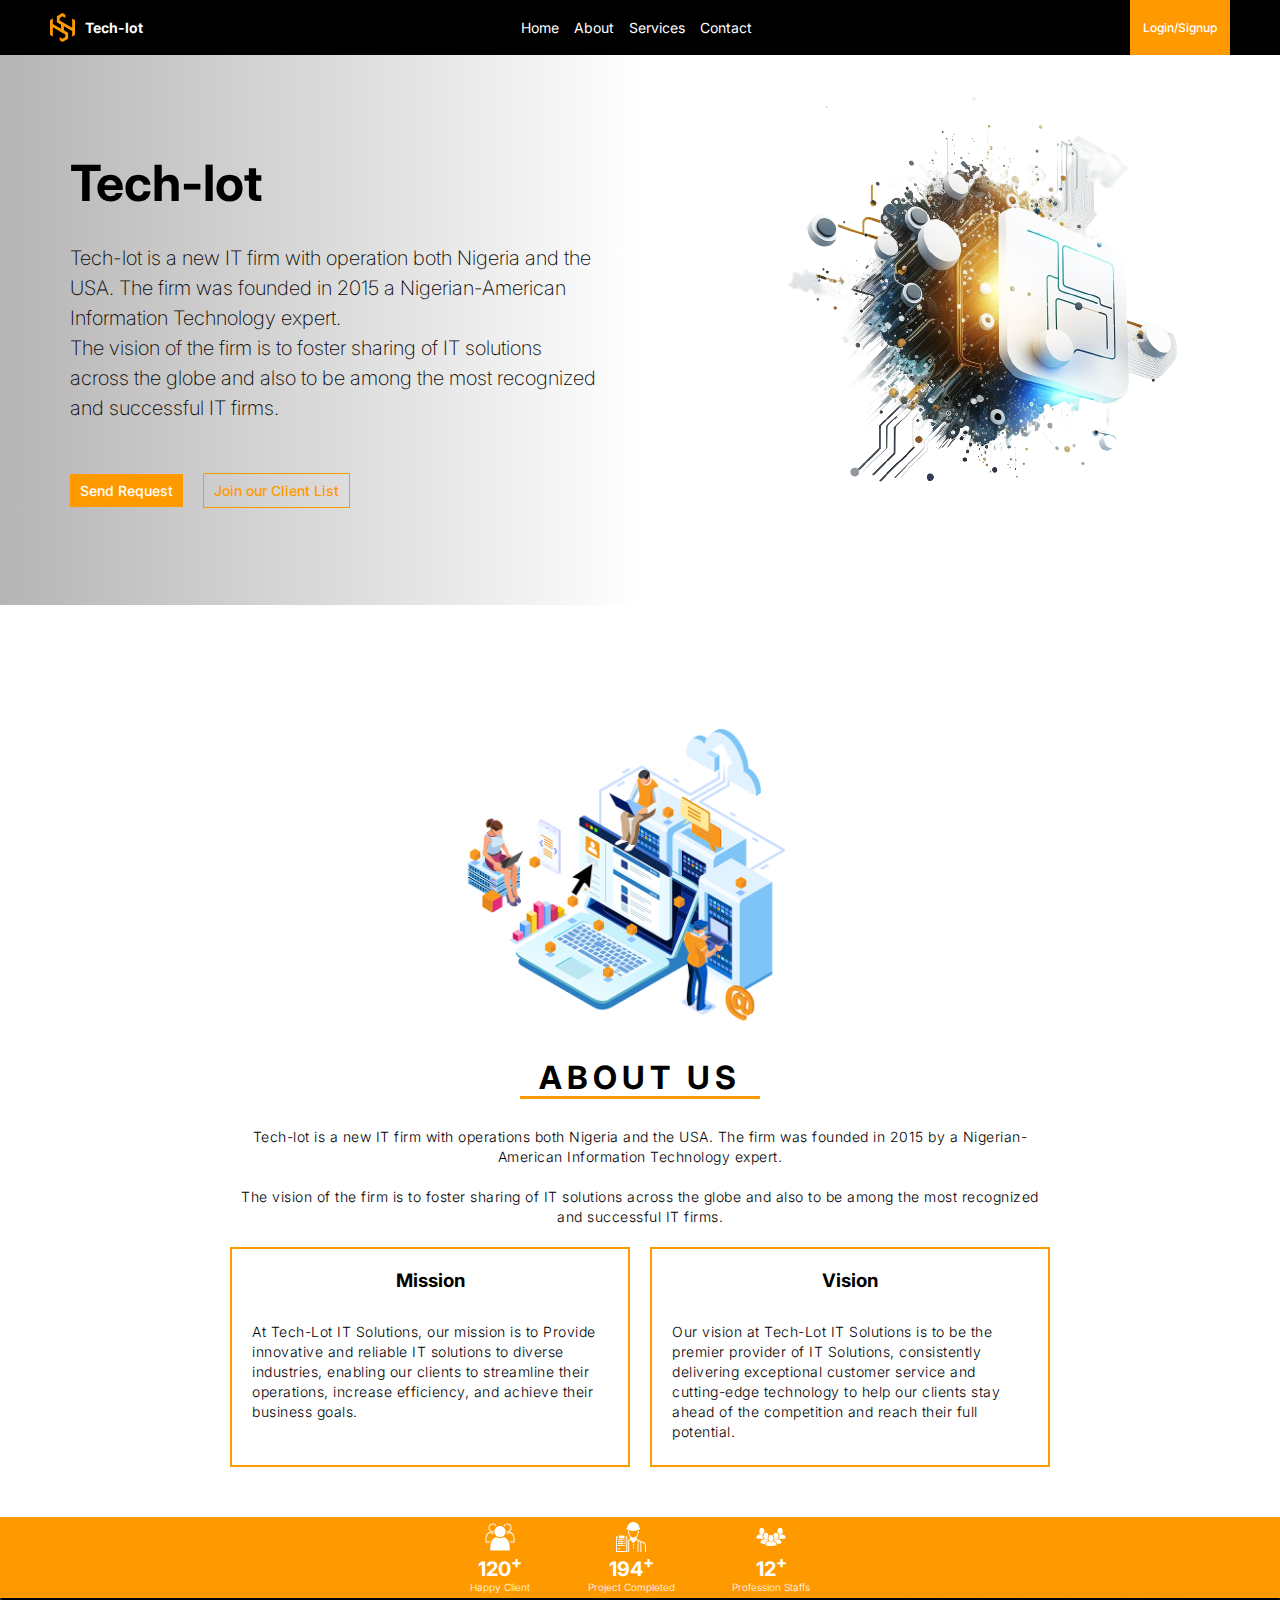
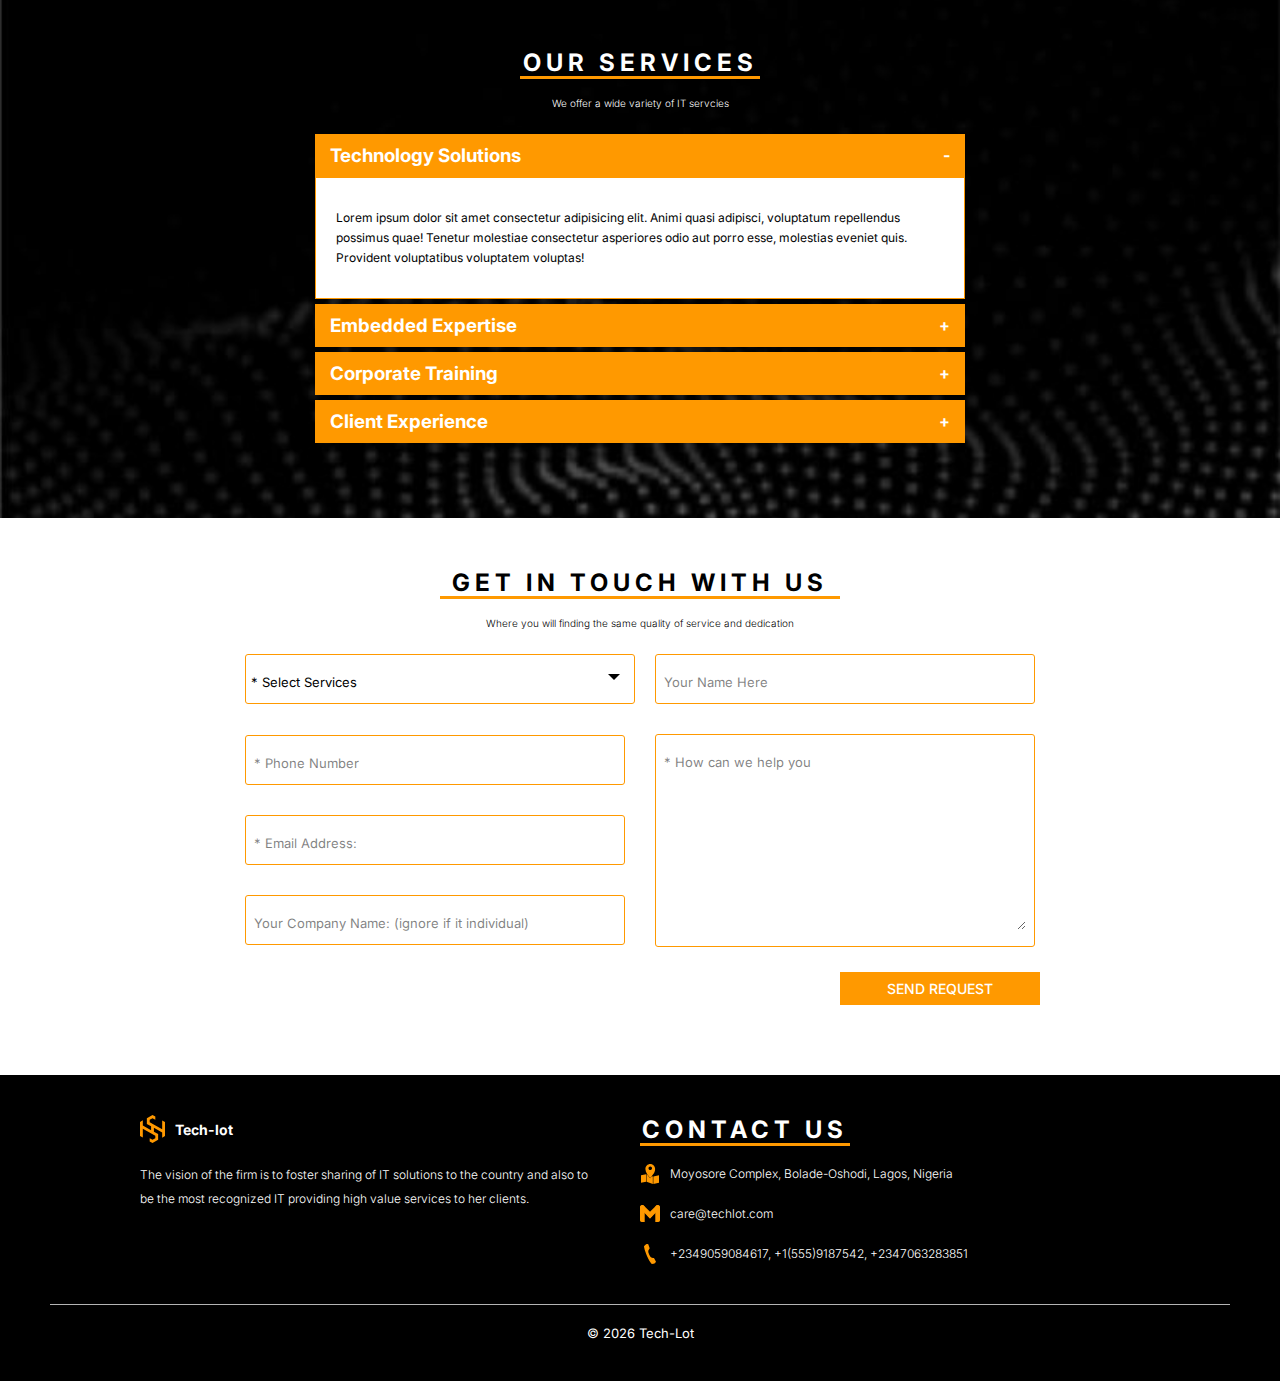
==== commit c9c7bd9d: "complete the auth page" ====
--- a/index.html
+++ b/index.html
@@ -49,7 +49,9 @@
       </nav>
 
       <div class="top-btn">
-        <button class="login">Login/Signup</button>
+        <a href="/login">
+          <button class="login">Login/Signup</button>
+        </a>
         <div class="mobile-menu-icon">
           <img class="icon-white" src="/images/menu-icon-1.svg" alt="icon" />
         </div>
@@ -71,7 +73,7 @@
           </a>
         </ul>
         <div class="buttons">
-          <a><button>Login</button></a>
+          <a href="/login"><button>Login</button></a>
         </div>
       </div>
     </header>
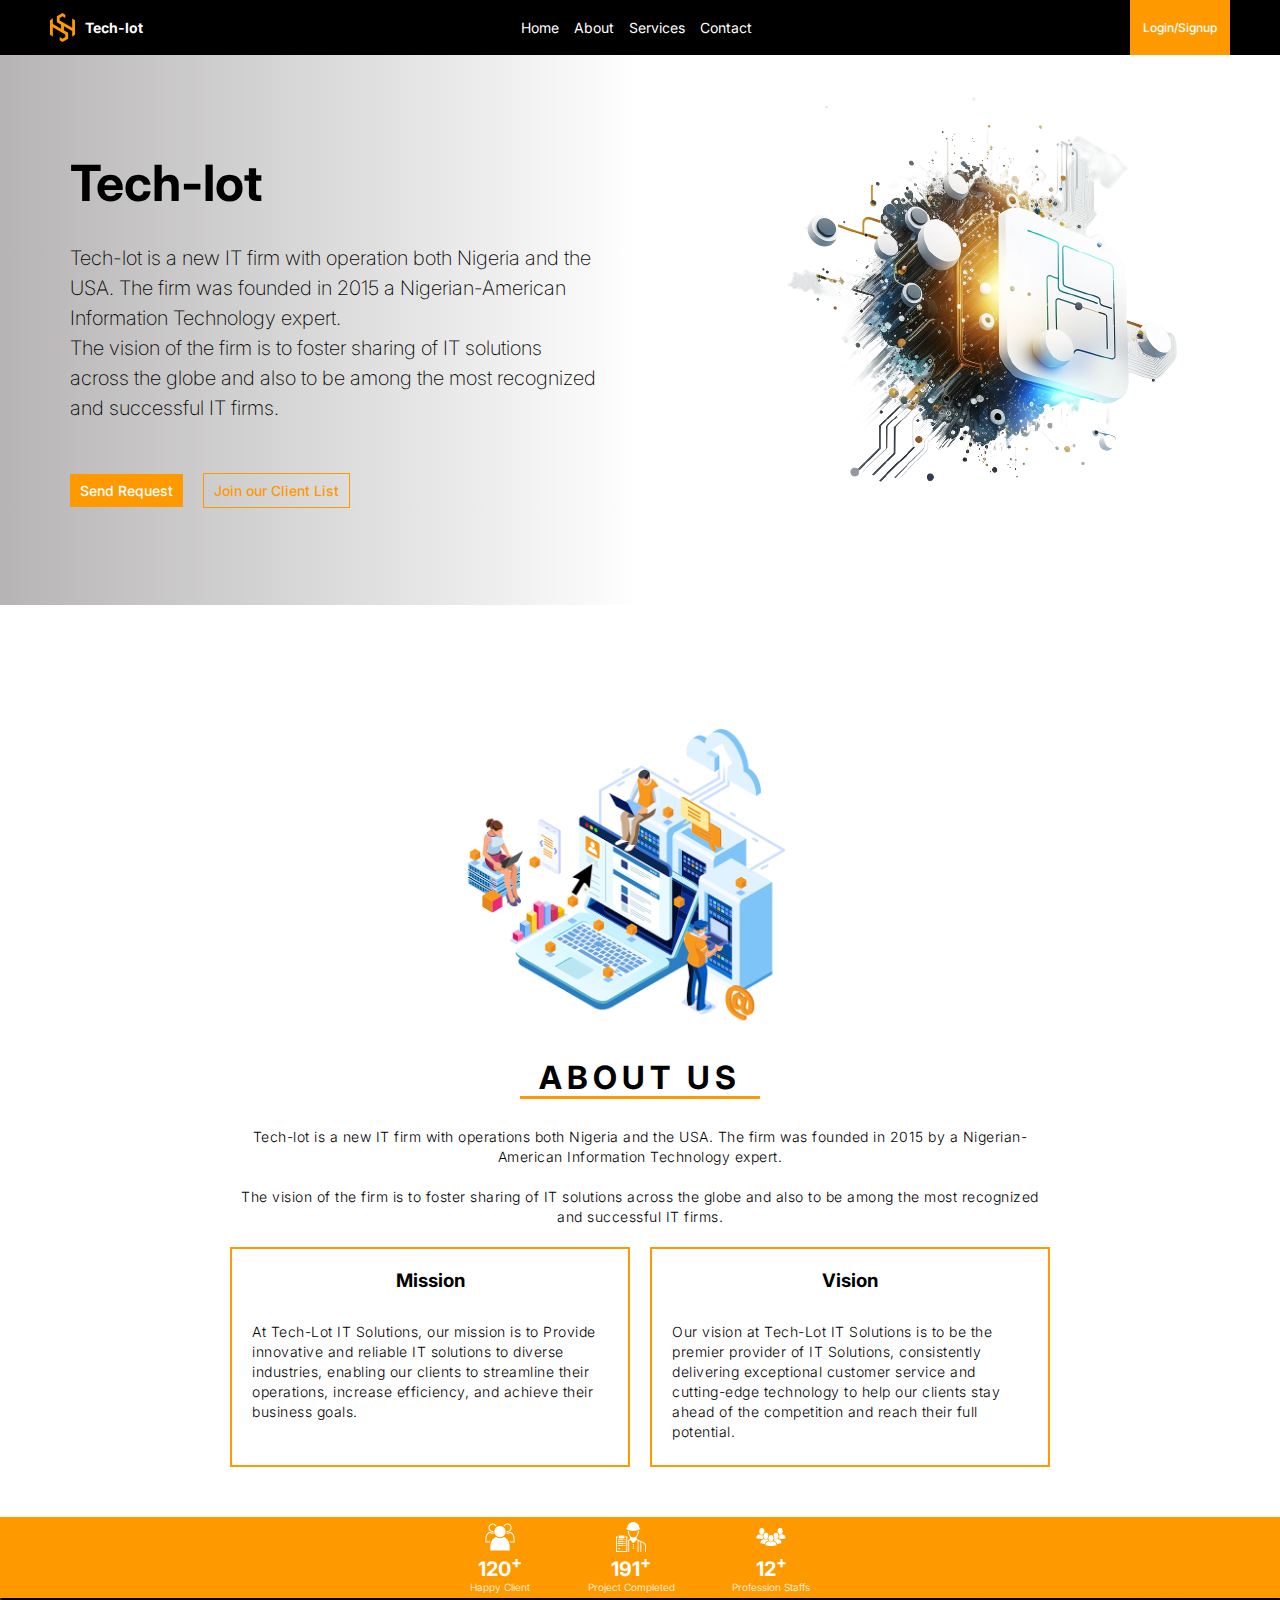
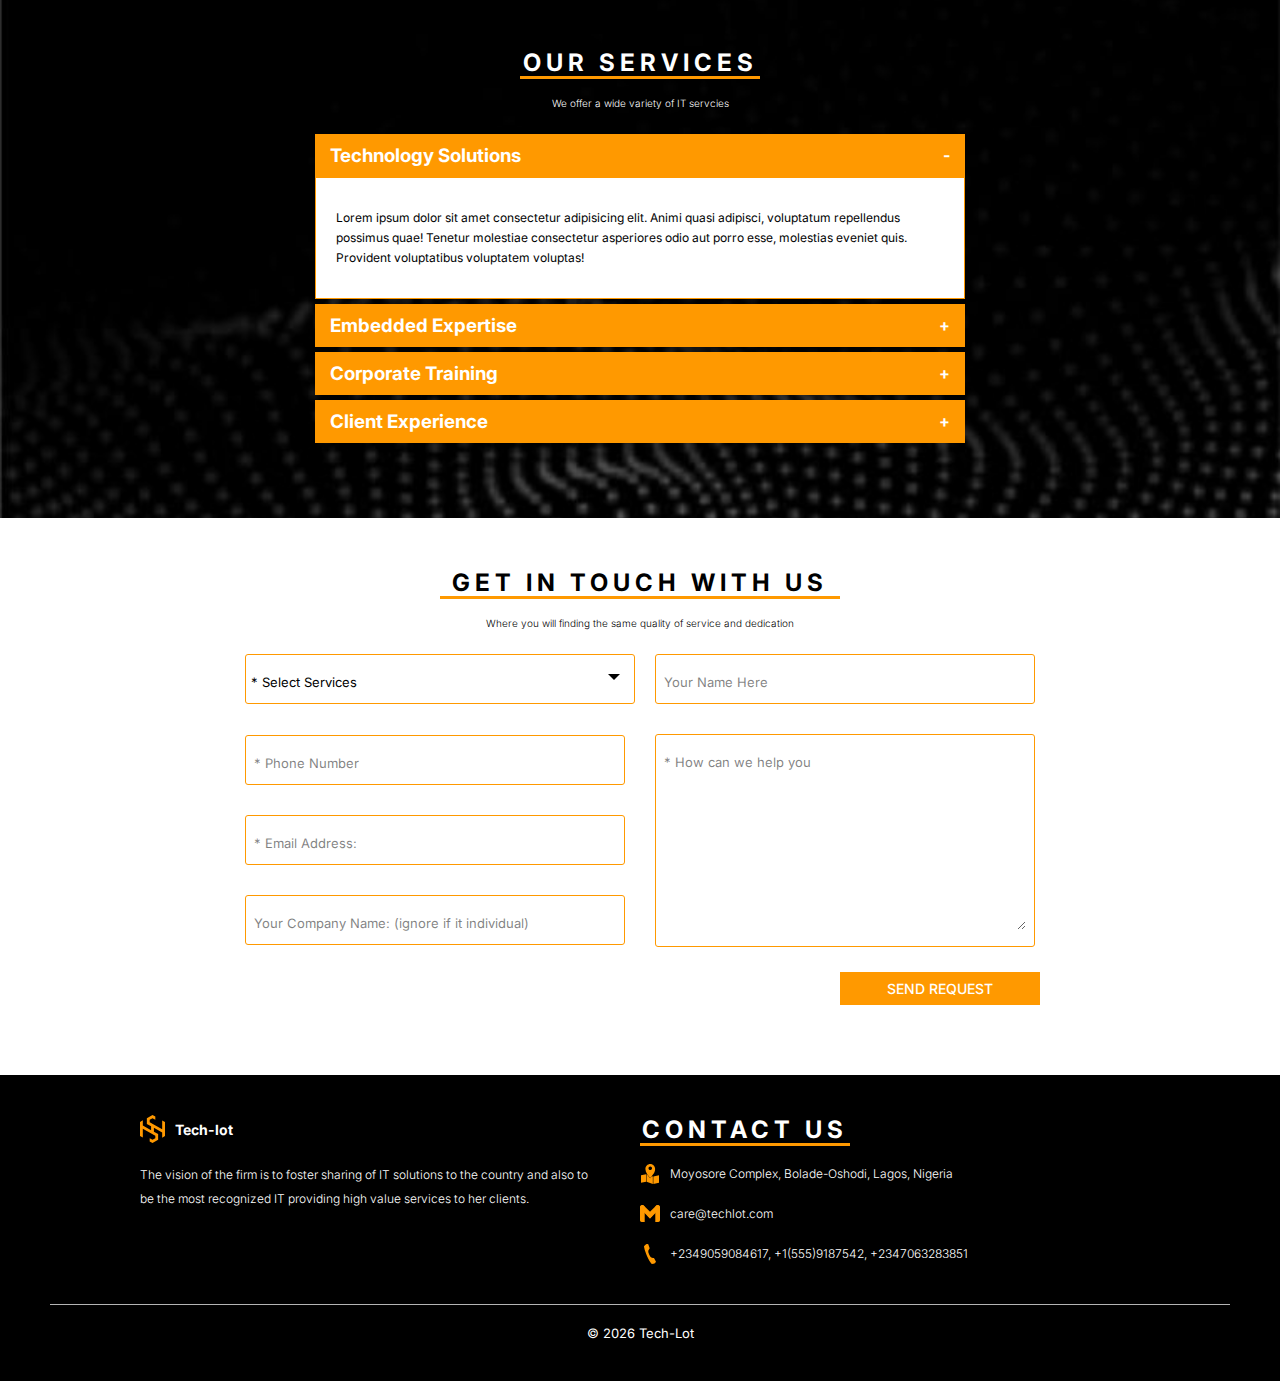
==== commit b1e67a6e: "forget but i know i change the background to from plain to radial" ====
--- a/index.html
+++ b/index.html
@@ -48,7 +48,7 @@
         </ul>
       </nav>
 
-      <div class="top-btn">
+      <div class="top-btn mb-none">
         <a href="/login">
           <button class="login">Login/Signup</button>
         </a>
